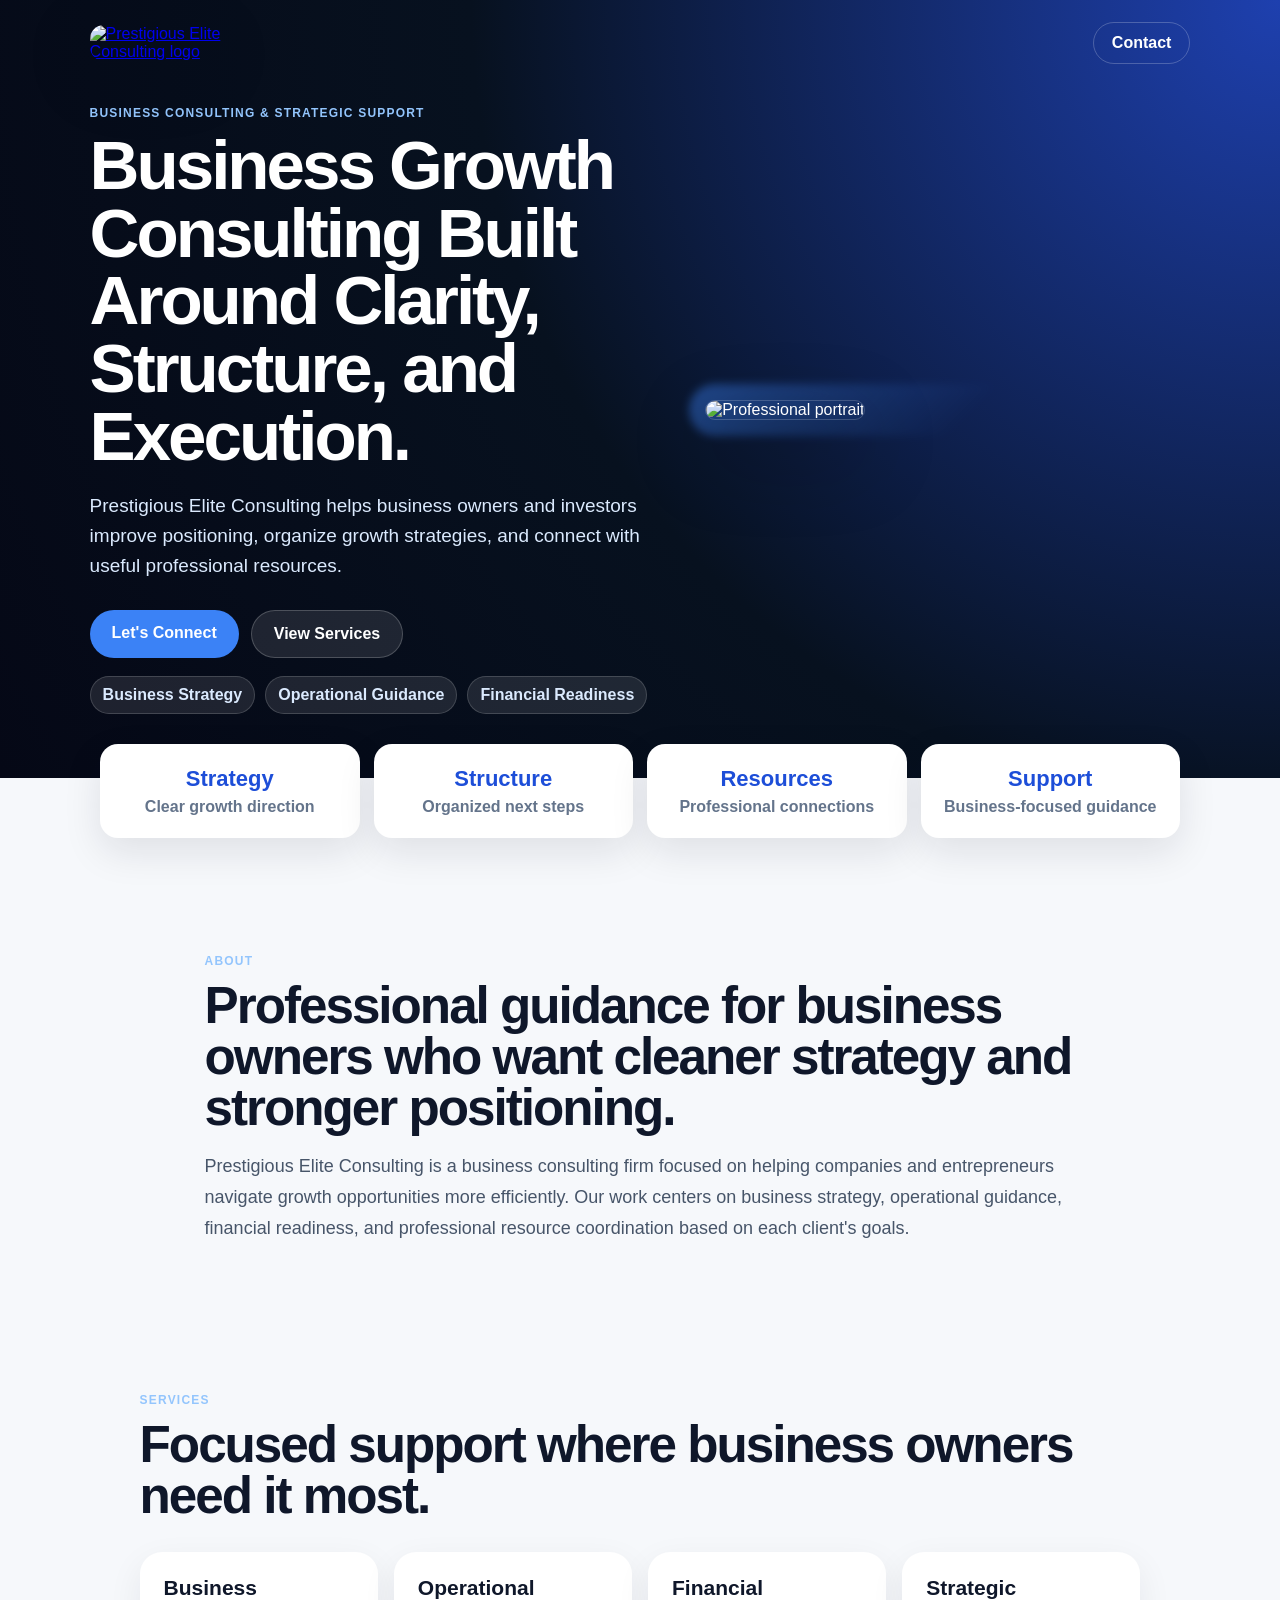
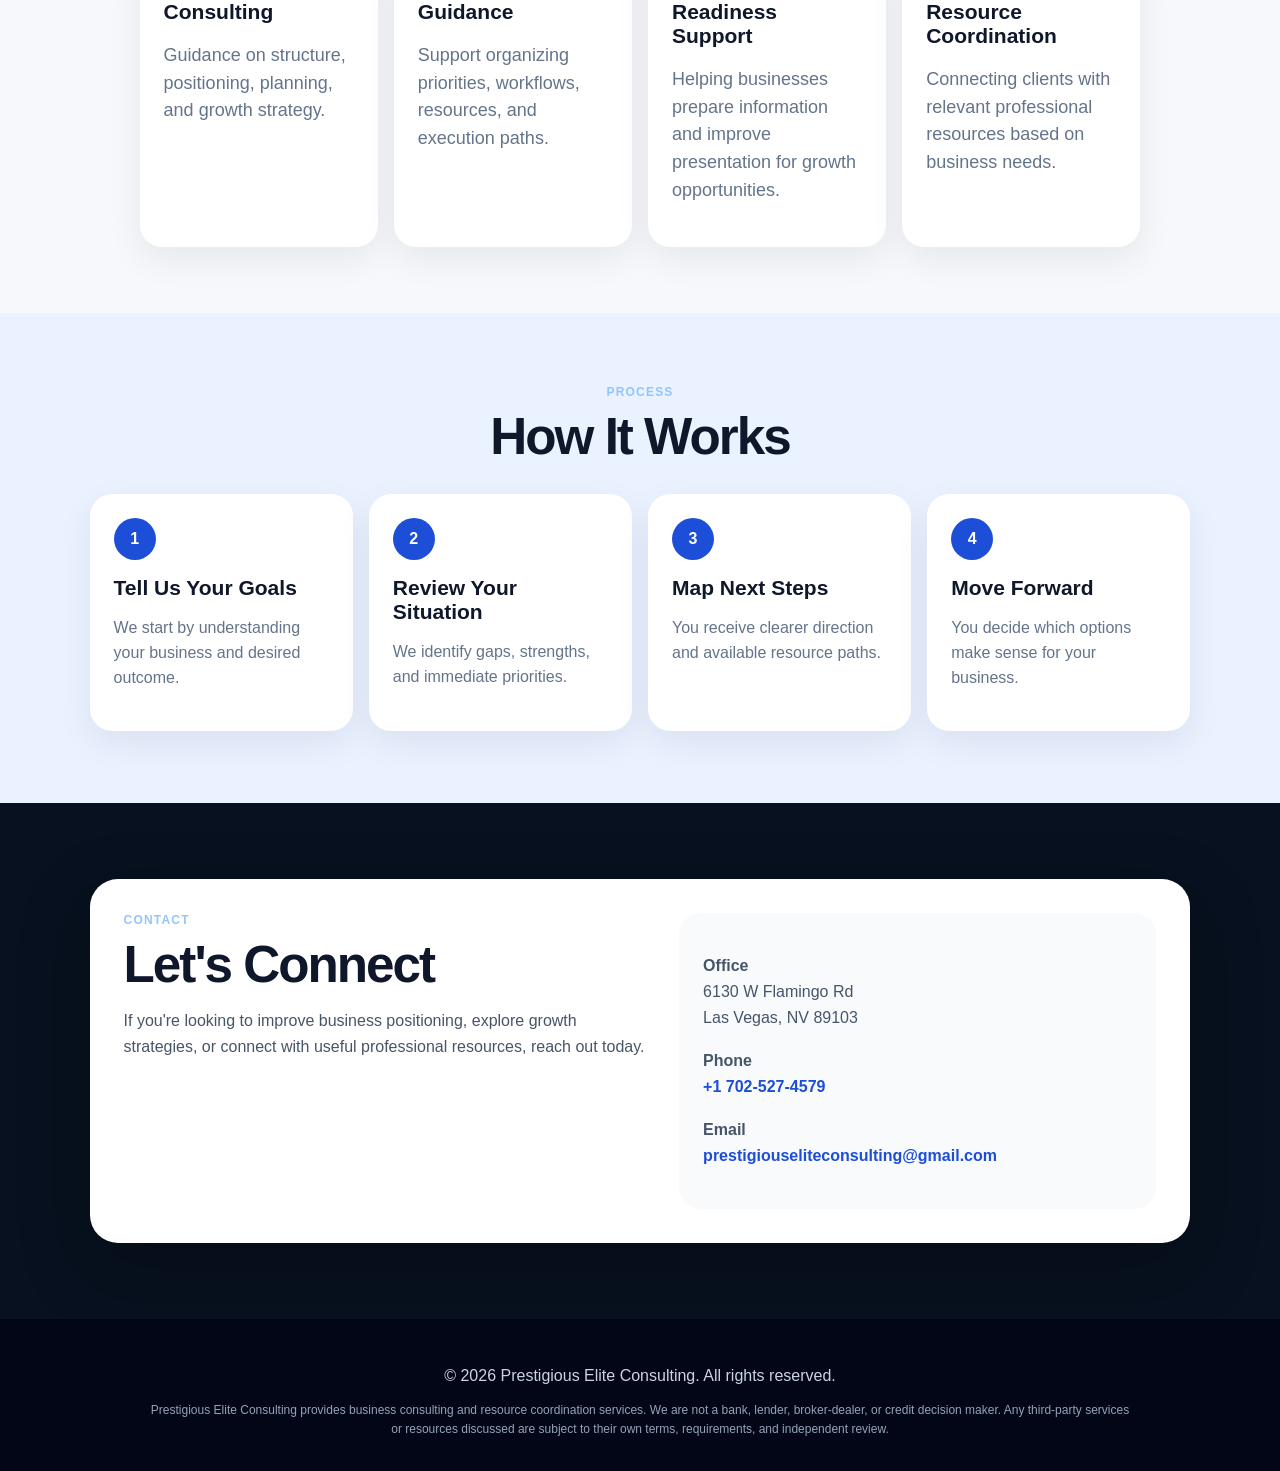
==== index.html @ 942ed00b "website content" ====
<!DOCTYPE html>
<html lang="en"><head><meta charset="UTF-8"><meta name="viewport" content="width=device-width, initial-scale=1.0">
<title>Prestigious Elite Consulting | Business Growth Consulting</title>
<meta name="description" content="Prestigious Elite Consulting helps business owners and investors improve positioning, organize growth strategies, and move forward with clarity.">
<link rel="stylesheet" href="styles.css"><link rel="icon" type="image/png" sizes="32x32" href="/assets/favicon-32x32.png"><link rel="shortcut icon" href="/assets/favicon.png"><link rel="apple-touch-icon" sizes="180x180" href="/assets/apple-touch-icon.png">
<meta property="og:title" content="Prestigious Elite Consulting"><meta property="og:description" content="Business growth consulting focused on strategy, structure, and operational clarity."><meta property="og:image" content="https://prestigiouseliteconsulting.com/assets/social-preview.png"><meta property="og:image:secure_url" content="https://prestigiouseliteconsulting.com/assets/social-preview.png"><meta property="og:image:width" content="1200"><meta property="og:image:height" content="630"><meta property="og:url" content="https://prestigiouseliteconsulting.com/"><meta property="og:type" content="website">
<meta name="twitter:card" content="summary_large_image"><meta name="twitter:title" content="Prestigious Elite Consulting"><meta name="twitter:description" content="Business growth consulting focused on strategy, structure, and operational clarity."><meta name="twitter:image" content="https://prestigiouseliteconsulting.com/assets/social-preview.png">
</head><body>
<header class="hero"><nav class="nav"><a href="/" class="brand"><img src="assets/logo.png" alt="Prestigious Elite Consulting logo"></a><a class="nav-link" href="#contact">Contact</a></nav>
<section class="hero-grid"><div class="hero-copy"><div class="eyebrow">Business Consulting & Strategic Support</div><h1>Business Growth Consulting Built Around Clarity, Structure, and Execution.</h1><p class="subhead">Prestigious Elite Consulting helps business owners and investors improve positioning, organize growth strategies, and connect with useful professional resources.</p><div class="hero-actions"><a href="#contact" class="primary-btn">Let's Connect</a><a href="#services" class="secondary-btn">View Services</a></div><div class="trust-row"><span>Business Strategy</span><span>Operational Guidance</span><span>Financial Readiness</span></div></div><div class="hero-photo-wrap"><img src="assets/founder-photo.jpg" alt="Professional portrait"></div></section></header>
<section class="credibility"><div><strong>Strategy</strong><span>Clear growth direction</span></div><div><strong>Structure</strong><span>Organized next steps</span></div><div><strong>Resources</strong><span>Professional connections</span></div><div><strong>Support</strong><span>Business-focused guidance</span></div></section>
<section class="section about" id="about"><div class="section-kicker">About</div><h2>Professional guidance for business owners who want cleaner strategy and stronger positioning.</h2><p>Prestigious Elite Consulting is a business consulting firm focused on helping companies and entrepreneurs navigate growth opportunities more efficiently. Our work centers on business strategy, operational guidance, financial readiness, and professional resource coordination based on each client's goals.</p></section>
<section class="section services" id="services"><div class="section-kicker">Services</div><h2>Focused support where business owners need it most.</h2><div class="service-grid"><div class="service-card"><h3>Business Consulting</h3><p>Guidance on structure, positioning, planning, and growth strategy.</p></div><div class="service-card"><h3>Operational Guidance</h3><p>Support organizing priorities, workflows, resources, and execution paths.</p></div><div class="service-card"><h3>Financial Readiness Support</h3><p>Helping businesses prepare information and improve presentation for growth opportunities.</p></div><div class="service-card"><h3>Strategic Resource Coordination</h3><p>Connecting clients with relevant professional resources based on business needs.</p></div></div></section>
<section class="process"><div class="section-kicker">Process</div><h2>How It Works</h2><div class="steps"><div><span>1</span><h3>Tell Us Your Goals</h3><p>We start by understanding your business and desired outcome.</p></div><div><span>2</span><h3>Review Your Situation</h3><p>We identify gaps, strengths, and immediate priorities.</p></div><div><span>3</span><h3>Map Next Steps</h3><p>You receive clearer direction and available resource paths.</p></div><div><span>4</span><h3>Move Forward</h3><p>You decide which options make sense for your business.</p></div></div></section>
<section class="contact" id="contact"><div class="contact-card"><div><div class="section-kicker">Contact</div><h2>Let's Connect</h2><p>If you're looking to improve business positioning, explore growth strategies, or connect with useful professional resources, reach out today.</p></div><div class="contact-details"><p><strong>Office</strong><br>6130 W Flamingo Rd<br>Las Vegas, NV 89103</p><p><strong>Phone</strong><br><a href="tel:+17025274579">+1 702-527-4579</a></p><p><strong>Email</strong><br><a href="mailto:prestigiouseliteconsulting@gmail.com">prestigiouseliteconsulting@gmail.com</a></p></div></div></section>
<footer><p>© 2026 Prestigious Elite Consulting. All rights reserved.</p><p class="legal">Prestigious Elite Consulting provides business consulting and resource coordination services. We are not a bank, lender, broker-dealer, or credit decision maker. Any third-party services or resources discussed are subject to their own terms, requirements, and independent review.</p></footer>
</body></html>
---- styles.css ----
*{box-sizing:border-box}html{scroll-behavior:smooth}body{margin:0;font-family:Inter,Arial,sans-serif;background:#f6f8fb;color:#0f172a}.hero{background:radial-gradient(circle at top right,#1e40af,#07111f 54%,#050816);color:white;padding:22px 7% 64px}.nav{display:flex;justify-content:space-between;align-items:center;margin-bottom:42px}.brand img{width:190px;max-width:62vw;display:block;border-radius:14px;filter:drop-shadow(0 16px 34px rgba(0,0,0,.35))}.nav-link{color:white;text-decoration:none;border:1px solid rgba(255,255,255,.22);padding:11px 18px;border-radius:999px;font-weight:800}.hero-grid{display:grid;grid-template-columns:1.08fr .92fr;gap:46px;align-items:center;max-width:1180px;margin:0 auto}.eyebrow,.section-kicker{color:#93c5fd;text-transform:uppercase;letter-spacing:1.2px;font-size:12px;font-weight:900;margin-bottom:12px}h1{font-size:clamp(42px,5.4vw,72px);line-height:.98;letter-spacing:-3px;margin:0 0 20px}.subhead{font-size:19px;line-height:1.6;color:#dbeafe;max-width:720px}.hero-actions{display:flex;gap:12px;flex-wrap:wrap;margin:28px 0 18px}.primary-btn,.secondary-btn{display:inline-block;text-decoration:none;font-weight:900;padding:14px 22px;border-radius:999px}.primary-btn{background:#3b82f6;color:white}.secondary-btn{background:rgba(255,255,255,.1);color:white;border:1px solid rgba(255,255,255,.2)}.trust-row{display:flex;flex-wrap:wrap;gap:10px}.trust-row span{background:rgba(255,255,255,.1);border:1px solid rgba(255,255,255,.16);padding:9px 12px;border-radius:999px;font-weight:800;color:#dbeafe}.hero-photo-wrap{position:relative}.hero-photo-wrap:before{content:"";position:absolute;inset:-16px;background:linear-gradient(135deg,#3b82f6,transparent 55%);border-radius:34px;opacity:.45;filter:blur(4px)}.hero-photo-wrap img{position:relative;width:100%;border-radius:28px;box-shadow:0 30px 80px rgba(0,0,0,.42);border:1px solid rgba(255,255,255,.18)}.credibility{max-width:1120px;margin:-34px auto 50px;padding:0 20px;display:grid;grid-template-columns:repeat(4,1fr);gap:14px}.credibility div{background:white;border-radius:18px;padding:22px;text-align:center;box-shadow:0 14px 38px rgba(15,23,42,.1)}.credibility strong{display:block;font-size:22px;color:#1d4ed8}.credibility span{display:block;margin-top:6px;color:#64748b;font-weight:700}.section{max-width:1050px;margin:0 auto;padding:66px 7%}.section h2,.process h2,.contact h2{font-size:clamp(34px,4vw,54px);line-height:1;letter-spacing:-2px;margin:0 0 18px;color:#0f172a}.section p{font-size:18px;line-height:1.7;color:#475569}.services{max-width:1180px}.service-grid{display:grid;grid-template-columns:repeat(4,1fr);gap:16px;margin-top:30px}.service-card,.steps div{background:white;border-radius:22px;padding:24px;box-shadow:0 12px 35px rgba(15,23,42,.07)}.service-card h3,.steps h3{margin:0 0 10px;font-size:21px}.service-card p,.steps p{color:#64748b;line-height:1.55}.process{background:#eaf1ff;padding:72px 7%;text-align:center}.steps{display:grid;grid-template-columns:repeat(4,1fr);gap:16px;max-width:1180px;margin:32px auto 0;text-align:left}.steps span{display:grid;place-items:center;background:#1d4ed8;color:white;width:42px;height:42px;border-radius:999px;font-weight:900;margin-bottom:16px}.contact{padding:76px 7%;background:#07111f}.contact-card{max-width:1120px;margin:0 auto;background:white;border-radius:28px;padding:34px;display:grid;grid-template-columns:1.05fr .95fr;gap:28px;box-shadow:0 25px 70px rgba(0,0,0,.26)}.contact p{color:#475569;line-height:1.65}.contact a{color:#1d4ed8;font-weight:900;text-decoration:none}.contact-details{background:#f8fafc;border-radius:22px;padding:24px}footer{background:#020617;color:#cbd5e1;text-align:center;padding:32px 7%}.legal{max-width:980px;margin:10px auto 0;color:#94a3b8;font-size:12px;line-height:1.55}@media(max-width:900px){.hero{padding:16px 5% 42px}.nav{justify-content:center;margin-bottom:26px}.nav-link{display:none}.brand img{width:150px;margin:0 auto}.hero-grid{grid-template-columns:1fr;gap:28px}.hero-copy{text-align:center}h1{font-size:36px;letter-spacing:-1.5px}.subhead{font-size:16px;margin:0 auto}.hero-actions{justify-content:center}.primary-btn,.secondary-btn{width:100%;max-width:320px;text-align:center}.trust-row{justify-content:center}.hero-photo-wrap{max-width:420px;margin:0 auto}.credibility{grid-template-columns:1fr;margin:24px auto 20px}.service-grid,.steps,.contact-card{grid-template-columns:1fr}.section,.process,.contact{padding:48px 5%}.section h2,.process h2,.contact h2{font-size:32px;letter-spacing:-1px}}
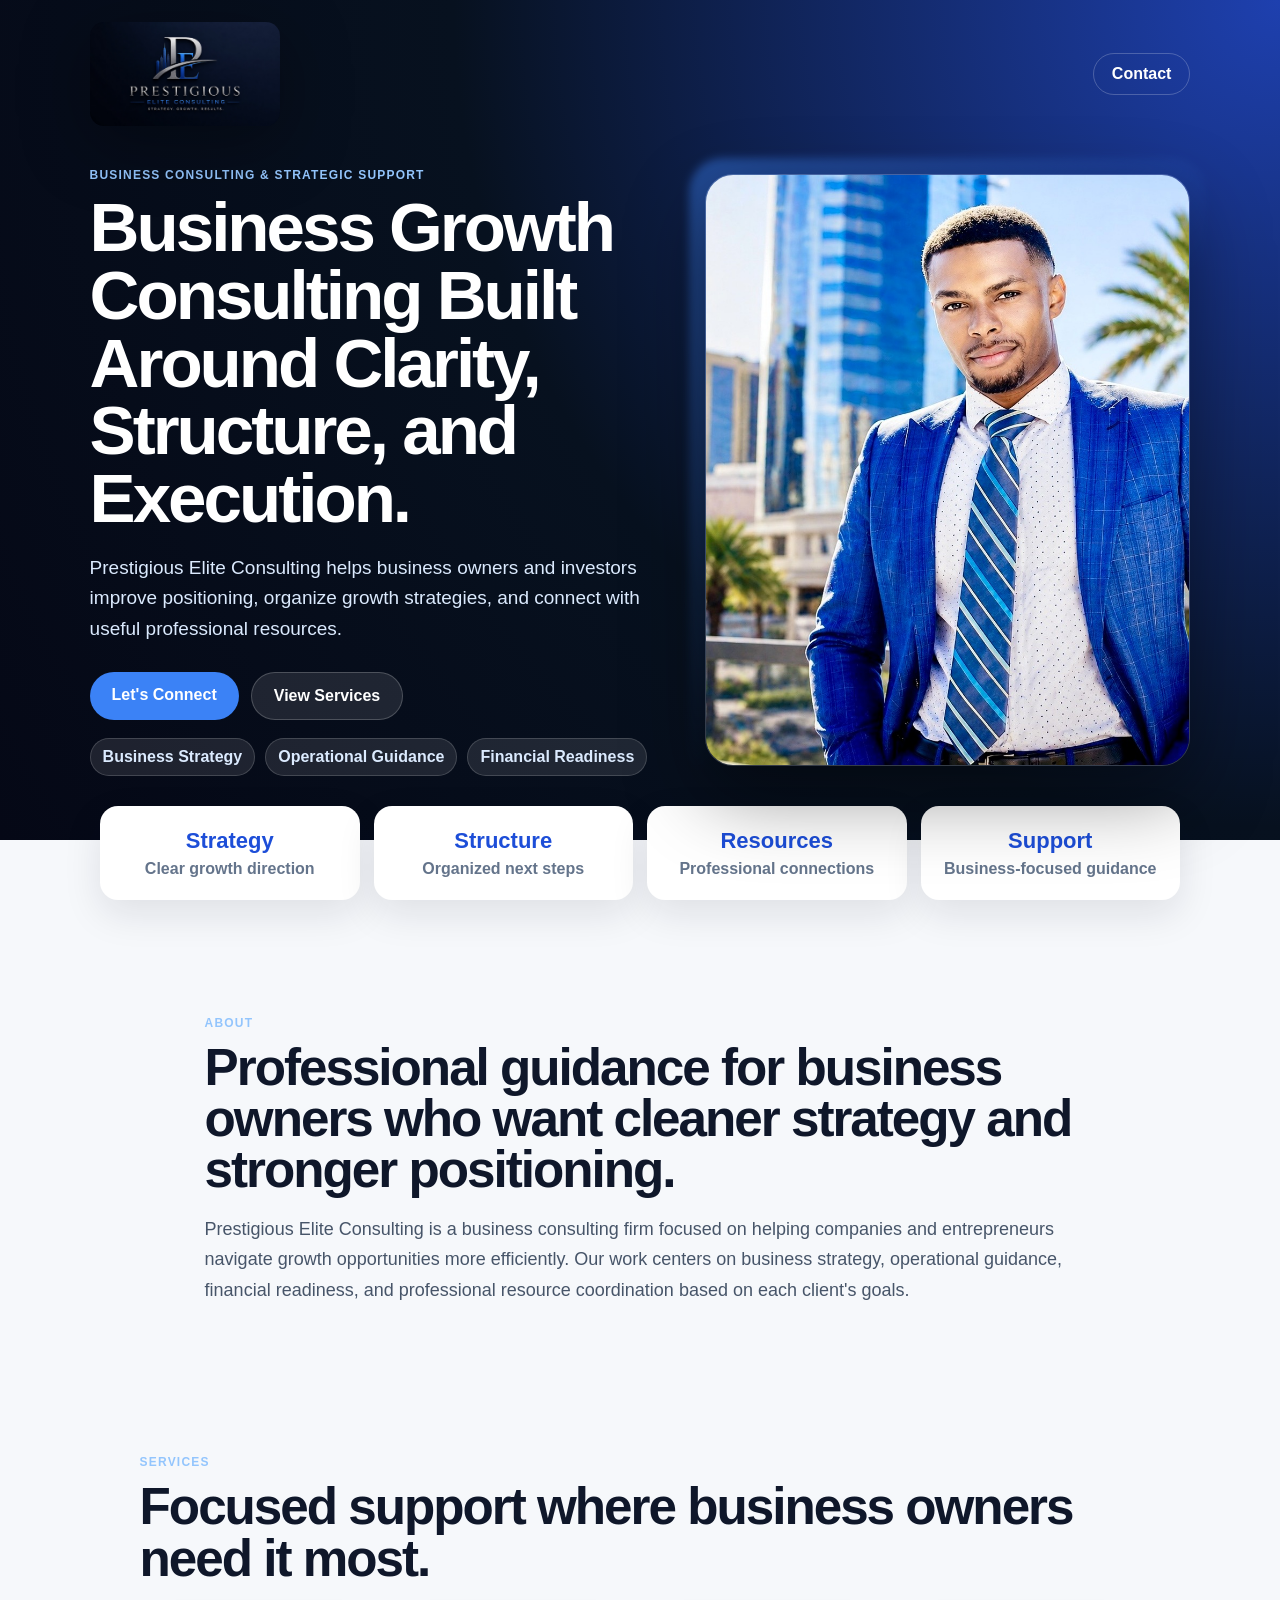
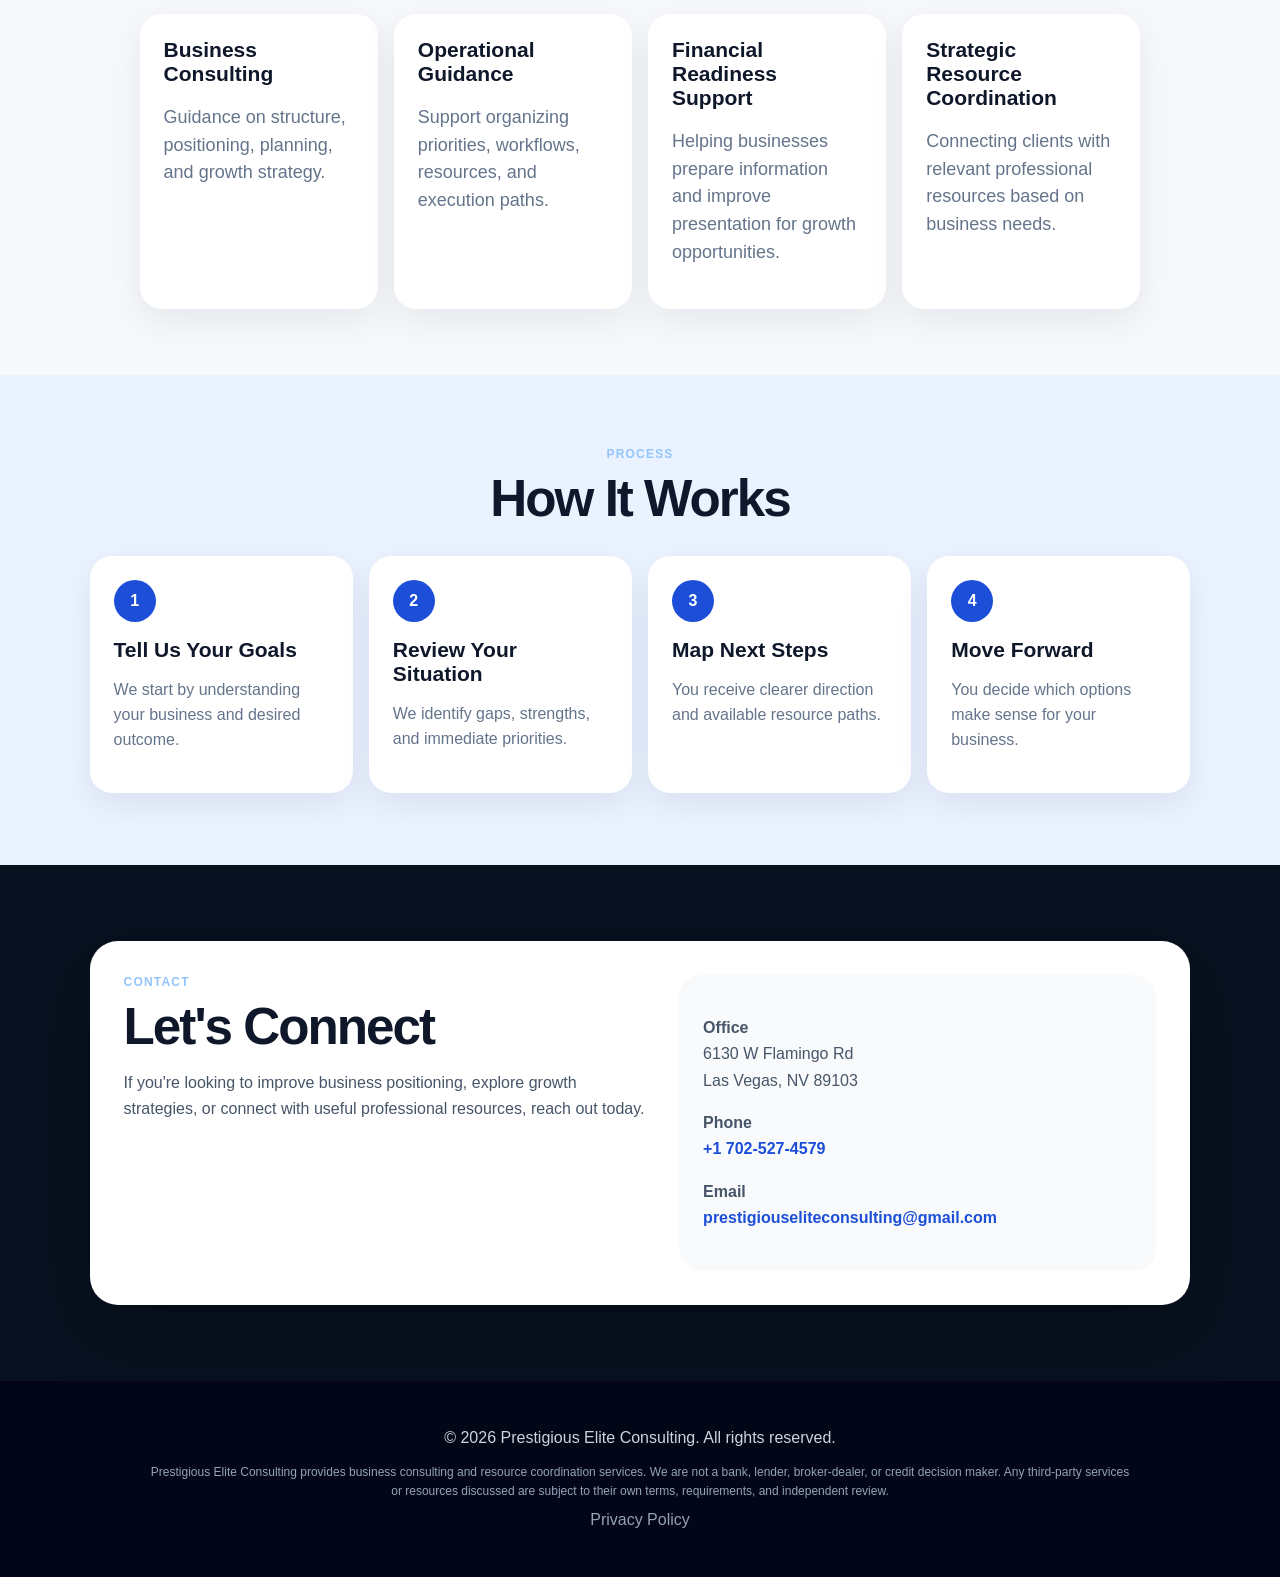
==== commit 0a975226: "Update index.html" ====
--- a/index.html
+++ b/index.html
@@ -13,5 +13,19 @@
 <section class="section services" id="services"><div class="section-kicker">Services</div><h2>Focused support where business owners need it most.</h2><div class="service-grid"><div class="service-card"><h3>Business Consulting</h3><p>Guidance on structure, positioning, planning, and growth strategy.</p></div><div class="service-card"><h3>Operational Guidance</h3><p>Support organizing priorities, workflows, resources, and execution paths.</p></div><div class="service-card"><h3>Financial Readiness Support</h3><p>Helping businesses prepare information and improve presentation for growth opportunities.</p></div><div class="service-card"><h3>Strategic Resource Coordination</h3><p>Connecting clients with relevant professional resources based on business needs.</p></div></div></section>
 <section class="process"><div class="section-kicker">Process</div><h2>How It Works</h2><div class="steps"><div><span>1</span><h3>Tell Us Your Goals</h3><p>We start by understanding your business and desired outcome.</p></div><div><span>2</span><h3>Review Your Situation</h3><p>We identify gaps, strengths, and immediate priorities.</p></div><div><span>3</span><h3>Map Next Steps</h3><p>You receive clearer direction and available resource paths.</p></div><div><span>4</span><h3>Move Forward</h3><p>You decide which options make sense for your business.</p></div></div></section>
 <section class="contact" id="contact"><div class="contact-card"><div><div class="section-kicker">Contact</div><h2>Let's Connect</h2><p>If you're looking to improve business positioning, explore growth strategies, or connect with useful professional resources, reach out today.</p></div><div class="contact-details"><p><strong>Office</strong><br>6130 W Flamingo Rd<br>Las Vegas, NV 89103</p><p><strong>Phone</strong><br><a href="tel:+17025274579">+1 702-527-4579</a></p><p><strong>Email</strong><br><a href="mailto:prestigiouseliteconsulting@gmail.com">prestigiouseliteconsulting@gmail.com</a></p></div></div></section>
-<footer><p>© 2026 Prestigious Elite Consulting. All rights reserved.</p><p class="legal">Prestigious Elite Consulting provides business consulting and resource coordination services. We are not a bank, lender, broker-dealer, or credit decision maker. Any third-party services or resources discussed are subject to their own terms, requirements, and independent review.</p></footer>
-</body></html>+<footer>
+  <p>© 2026 Prestigious Elite Consulting. All rights reserved.</p>
+
+  <p class="legal">
+    Prestigious Elite Consulting provides business consulting and resource coordination services. 
+    We are not a bank, lender, broker-dealer, or credit decision maker. 
+    Any third-party services or resources discussed are subject to their own terms, 
+    requirements, and independent review.
+  </p>
+
+  <p style="margin-top:10px;">
+    <a href="/privacy-policy.html" style="color:#94a3b8; text-decoration:none;">
+      Privacy Policy
+    </a>
+  </p>
+</footer>
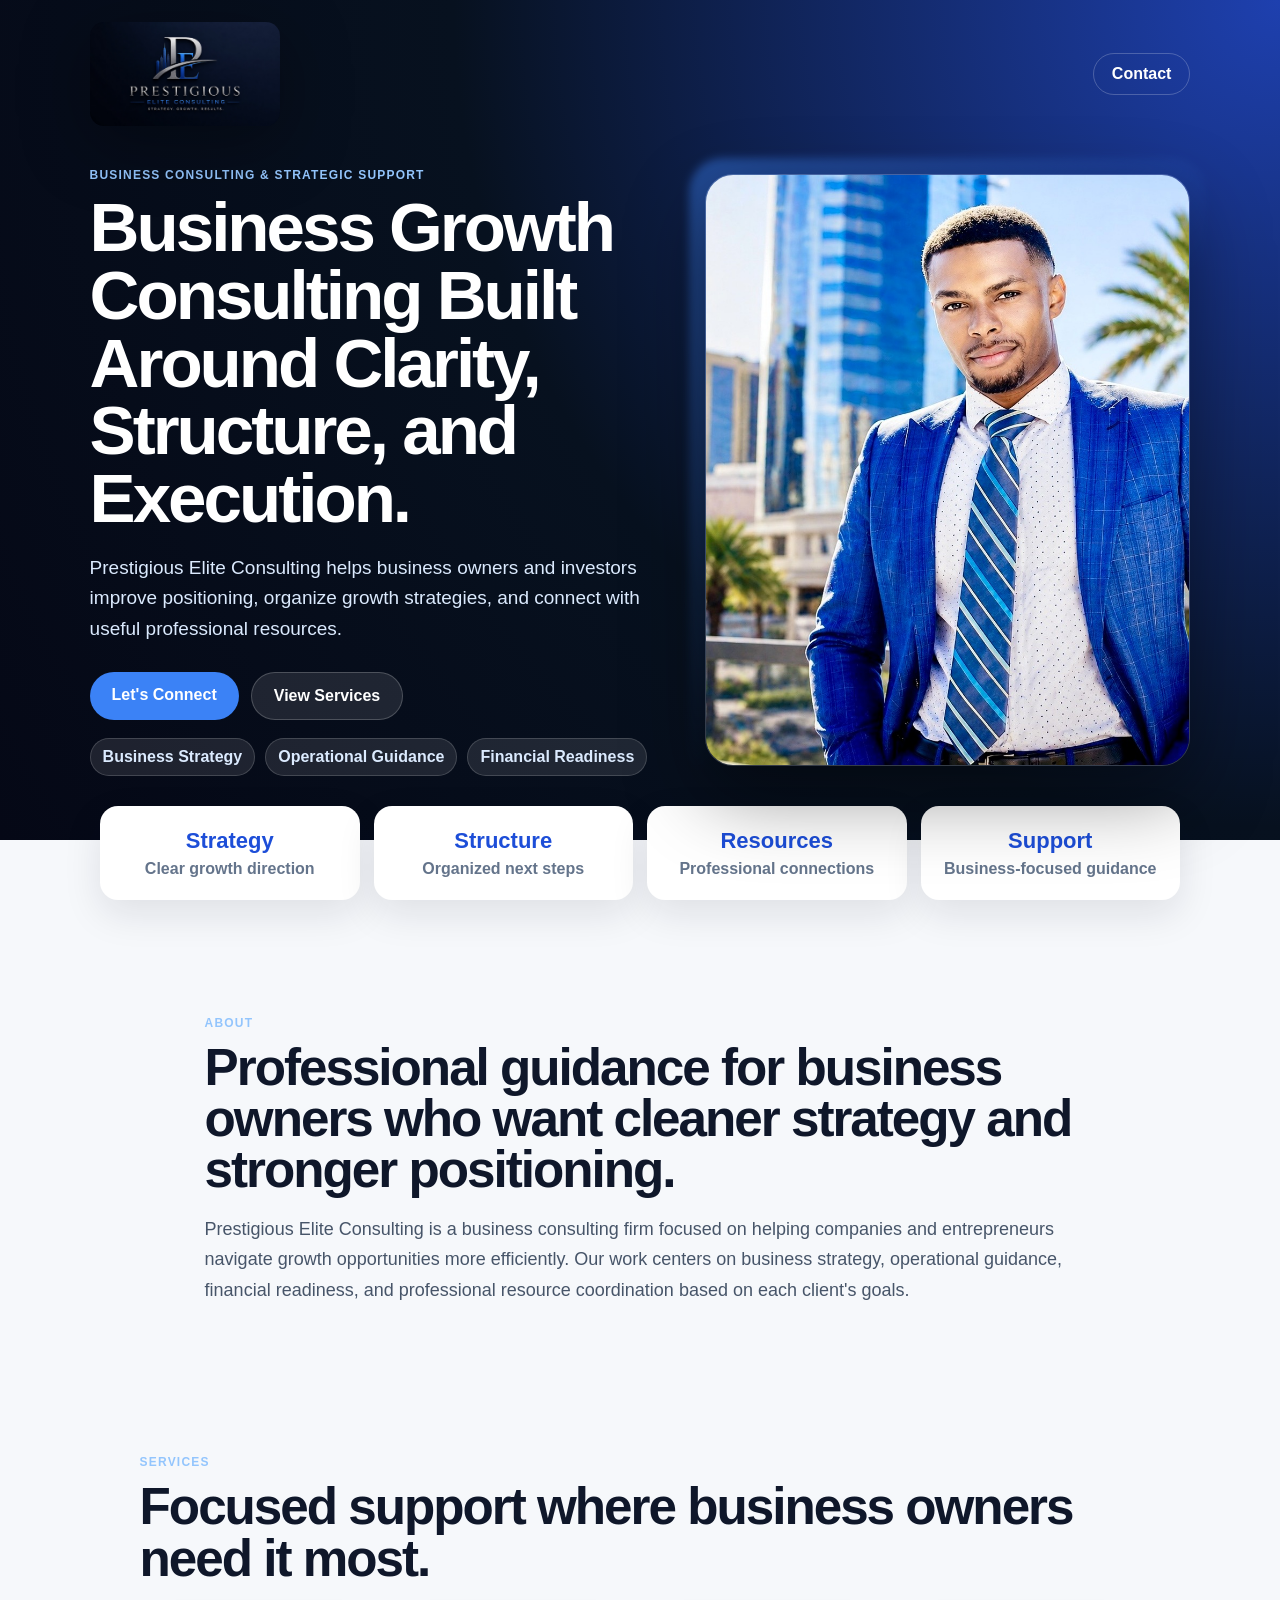
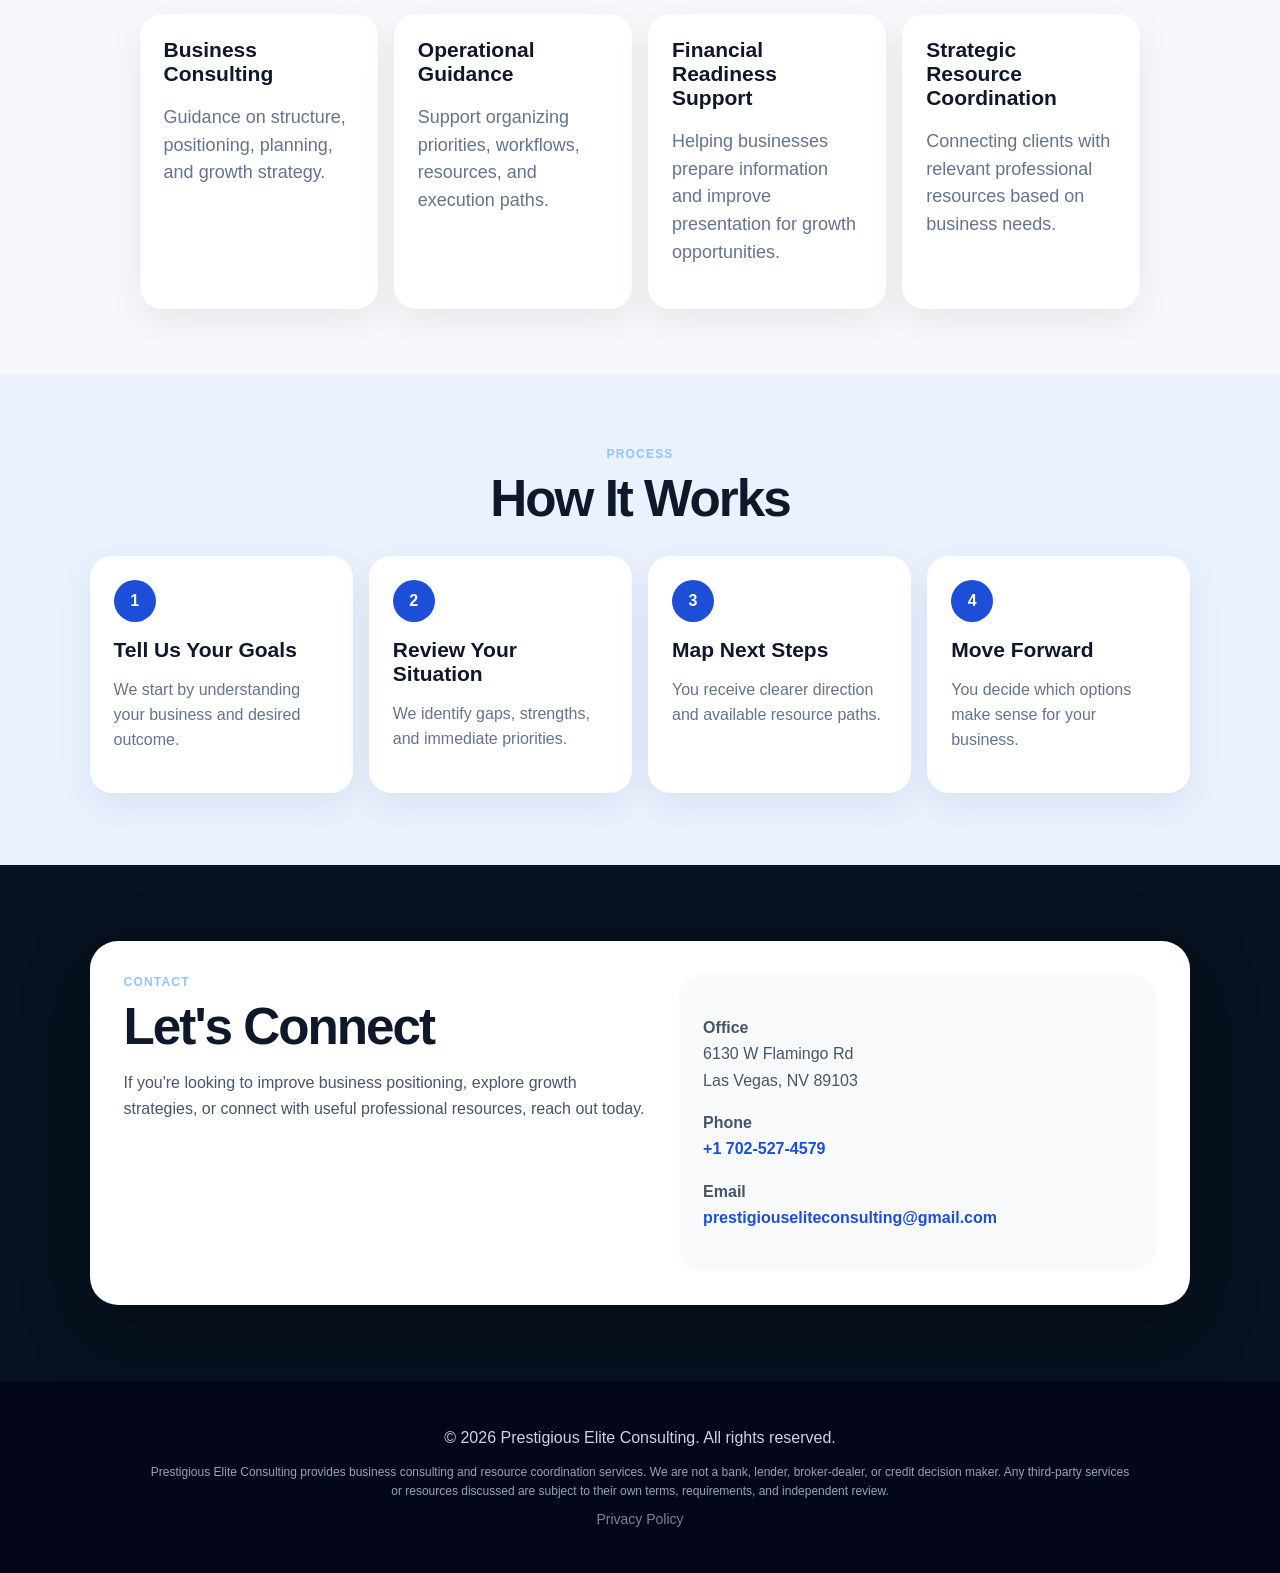
==== commit 23a5bd15: "Update index.html" ====
--- a/index.html
+++ b/index.html
@@ -1,31 +1,213 @@
 <!DOCTYPE html>
-<html lang="en"><head><meta charset="UTF-8"><meta name="viewport" content="width=device-width, initial-scale=1.0">
+<html lang="en">
+<head>
+<meta charset="UTF-8">
+<meta name="viewport" content="width=device-width, initial-scale=1.0">
+
 <title>Prestigious Elite Consulting | Business Growth Consulting</title>
+
 <meta name="description" content="Prestigious Elite Consulting helps business owners and investors improve positioning, organize growth strategies, and move forward with clarity.">
-<link rel="stylesheet" href="styles.css"><link rel="icon" type="image/png" sizes="32x32" href="/assets/favicon-32x32.png"><link rel="shortcut icon" href="/assets/favicon.png"><link rel="apple-touch-icon" sizes="180x180" href="/assets/apple-touch-icon.png">
-<meta property="og:title" content="Prestigious Elite Consulting"><meta property="og:description" content="Business growth consulting focused on strategy, structure, and operational clarity."><meta property="og:image" content="https://prestigiouseliteconsulting.com/assets/social-preview.png"><meta property="og:image:secure_url" content="https://prestigiouseliteconsulting.com/assets/social-preview.png"><meta property="og:image:width" content="1200"><meta property="og:image:height" content="630"><meta property="og:url" content="https://prestigiouseliteconsulting.com/"><meta property="og:type" content="website">
-<meta name="twitter:card" content="summary_large_image"><meta name="twitter:title" content="Prestigious Elite Consulting"><meta name="twitter:description" content="Business growth consulting focused on strategy, structure, and operational clarity."><meta name="twitter:image" content="https://prestigiouseliteconsulting.com/assets/social-preview.png">
-</head><body>
-<header class="hero"><nav class="nav"><a href="/" class="brand"><img src="assets/logo.png" alt="Prestigious Elite Consulting logo"></a><a class="nav-link" href="#contact">Contact</a></nav>
-<section class="hero-grid"><div class="hero-copy"><div class="eyebrow">Business Consulting & Strategic Support</div><h1>Business Growth Consulting Built Around Clarity, Structure, and Execution.</h1><p class="subhead">Prestigious Elite Consulting helps business owners and investors improve positioning, organize growth strategies, and connect with useful professional resources.</p><div class="hero-actions"><a href="#contact" class="primary-btn">Let's Connect</a><a href="#services" class="secondary-btn">View Services</a></div><div class="trust-row"><span>Business Strategy</span><span>Operational Guidance</span><span>Financial Readiness</span></div></div><div class="hero-photo-wrap"><img src="assets/founder-photo.jpg" alt="Professional portrait"></div></section></header>
-<section class="credibility"><div><strong>Strategy</strong><span>Clear growth direction</span></div><div><strong>Structure</strong><span>Organized next steps</span></div><div><strong>Resources</strong><span>Professional connections</span></div><div><strong>Support</strong><span>Business-focused guidance</span></div></section>
-<section class="section about" id="about"><div class="section-kicker">About</div><h2>Professional guidance for business owners who want cleaner strategy and stronger positioning.</h2><p>Prestigious Elite Consulting is a business consulting firm focused on helping companies and entrepreneurs navigate growth opportunities more efficiently. Our work centers on business strategy, operational guidance, financial readiness, and professional resource coordination based on each client's goals.</p></section>
-<section class="section services" id="services"><div class="section-kicker">Services</div><h2>Focused support where business owners need it most.</h2><div class="service-grid"><div class="service-card"><h3>Business Consulting</h3><p>Guidance on structure, positioning, planning, and growth strategy.</p></div><div class="service-card"><h3>Operational Guidance</h3><p>Support organizing priorities, workflows, resources, and execution paths.</p></div><div class="service-card"><h3>Financial Readiness Support</h3><p>Helping businesses prepare information and improve presentation for growth opportunities.</p></div><div class="service-card"><h3>Strategic Resource Coordination</h3><p>Connecting clients with relevant professional resources based on business needs.</p></div></div></section>
-<section class="process"><div class="section-kicker">Process</div><h2>How It Works</h2><div class="steps"><div><span>1</span><h3>Tell Us Your Goals</h3><p>We start by understanding your business and desired outcome.</p></div><div><span>2</span><h3>Review Your Situation</h3><p>We identify gaps, strengths, and immediate priorities.</p></div><div><span>3</span><h3>Map Next Steps</h3><p>You receive clearer direction and available resource paths.</p></div><div><span>4</span><h3>Move Forward</h3><p>You decide which options make sense for your business.</p></div></div></section>
-<section class="contact" id="contact"><div class="contact-card"><div><div class="section-kicker">Contact</div><h2>Let's Connect</h2><p>If you're looking to improve business positioning, explore growth strategies, or connect with useful professional resources, reach out today.</p></div><div class="contact-details"><p><strong>Office</strong><br>6130 W Flamingo Rd<br>Las Vegas, NV 89103</p><p><strong>Phone</strong><br><a href="tel:+17025274579">+1 702-527-4579</a></p><p><strong>Email</strong><br><a href="mailto:prestigiouseliteconsulting@gmail.com">prestigiouseliteconsulting@gmail.com</a></p></div></div></section>
+
+<link rel="stylesheet" href="styles.css">
+
+<link rel="icon" type="image/png" sizes="32x32" href="/assets/favicon-32x32.png">
+<link rel="shortcut icon" href="/assets/favicon.png">
+<link rel="apple-touch-icon" sizes="180x180" href="/assets/apple-touch-icon.png">
+
+<meta property="og:title" content="Prestigious Elite Consulting">
+<meta property="og:description" content="Business growth consulting focused on strategy, structure, and operational clarity.">
+<meta property="og:image" content="https://prestigiouseliteconsulting.com/assets/social-preview.png">
+<meta property="og:image:secure_url" content="https://prestigiouseliteconsulting.com/assets/social-preview.png">
+<meta property="og:image:width" content="1200">
+<meta property="og:image:height" content="630">
+<meta property="og:url" content="https://prestigiouseliteconsulting.com/">
+<meta property="og:type" content="website">
+
+<meta name="twitter:card" content="summary_large_image">
+<meta name="twitter:title" content="Prestigious Elite Consulting">
+<meta name="twitter:description" content="Business growth consulting focused on strategy, structure, and operational clarity.">
+<meta name="twitter:image" content="https://prestigiouseliteconsulting.com/assets/social-preview.png">
+
+</head>
+
+<body>
+
+<header class="hero">
+
+<nav class="nav">
+<a href="/" class="brand">
+<img src="assets/logo.png" alt="Prestigious Elite Consulting logo">
+</a>
+<a class="nav-link" href="#contact">Contact</a>
+</nav>
+
+<section class="hero-grid">
+
+<div class="hero-copy">
+<div class="eyebrow">Business Consulting & Strategic Support</div>
+
+<h1>
+Business Growth Consulting Built Around Clarity, Structure, and Execution.
+</h1>
+
+<p class="subhead">
+Prestigious Elite Consulting helps business owners and investors improve positioning,
+organize growth strategies, and connect with useful professional resources.
+</p>
+
+<div class="hero-actions">
+<a href="#contact" class="primary-btn">Let's Connect</a>
+<a href="#services" class="secondary-btn">View Services</a>
+</div>
+
+<div class="trust-row">
+<span>Business Strategy</span>
+<span>Operational Guidance</span>
+<span>Financial Readiness</span>
+</div>
+</div>
+
+<div class="hero-photo-wrap">
+<img src="assets/founder-photo.jpg" alt="Professional portrait">
+</div>
+
+</section>
+</header>
+
+<section class="credibility">
+<div><strong>Strategy</strong><span>Clear growth direction</span></div>
+<div><strong>Structure</strong><span>Organized next steps</span></div>
+<div><strong>Resources</strong><span>Professional connections</span></div>
+<div><strong>Support</strong><span>Business-focused guidance</span></div>
+</section>
+
+<section class="section about" id="about">
+<div class="section-kicker">About</div>
+
+<h2>
+Professional guidance for business owners who want cleaner strategy and stronger positioning.
+</h2>
+
+<p>
+Prestigious Elite Consulting is a business consulting firm focused on helping companies
+and entrepreneurs navigate growth opportunities more efficiently. Our work centers on
+business strategy, operational guidance, financial readiness, and professional resource
+coordination based on each client's goals.
+</p>
+</section>
+
+<section class="section services" id="services">
+<div class="section-kicker">Services</div>
+
+<h2>Focused support where business owners need it most.</h2>
+
+<div class="service-grid">
+
+<div class="service-card">
+<h3>Business Consulting</h3>
+<p>Guidance on structure, positioning, planning, and growth strategy.</p>
+</div>
+
+<div class="service-card">
+<h3>Operational Guidance</h3>
+<p>Support organizing priorities, workflows, resources, and execution paths.</p>
+</div>
+
+<div class="service-card">
+<h3>Financial Readiness Support</h3>
+<p>Helping businesses prepare information and improve presentation for growth opportunities.</p>
+</div>
+
+<div class="service-card">
+<h3>Strategic Resource Coordination</h3>
+<p>Connecting clients with relevant professional resources based on business needs.</p>
+</div>
+
+</div>
+</section>
+
+<section class="process">
+<div class="section-kicker">Process</div>
+
+<h2>How It Works</h2>
+
+<div class="steps">
+
+<div>
+<span>1</span>
+<h3>Tell Us Your Goals</h3>
+<p>We start by understanding your business and desired outcome.</p>
+</div>
+
+<div>
+<span>2</span>
+<h3>Review Your Situation</h3>
+<p>We identify gaps, strengths, and immediate priorities.</p>
+</div>
+
+<div>
+<span>3</span>
+<h3>Map Next Steps</h3>
+<p>You receive clearer direction and available resource paths.</p>
+</div>
+
+<div>
+<span>4</span>
+<h3>Move Forward</h3>
+<p>You decide which options make sense for your business.</p>
+</div>
+
+</div>
+</section>
+
+<section class="contact" id="contact">
+<div class="contact-card">
+
+<div>
+<div class="section-kicker">Contact</div>
+<h2>Let's Connect</h2>
+
+<p>
+If you're looking to improve business positioning, explore growth strategies,
+or connect with useful professional resources, reach out today.
+</p>
+</div>
+
+<div class="contact-details">
+<p><strong>Office</strong><br>6130 W Flamingo Rd<br>Las Vegas, NV 89103</p>
+
+<p><strong>Phone</strong><br>
+<a href="tel:+17025274579">+1 702-527-4579</a>
+</p>
+
+<p><strong>Email</strong><br>
+<a href="mailto:prestigiouseliteconsulting@gmail.com">
+prestigiouseliteconsulting@gmail.com
+</a>
+</p>
+</div>
+
+</div>
+</section>
+
 <footer>
-  <p>© 2026 Prestigious Elite Consulting. All rights reserved.</p>
-
-  <p class="legal">
-    Prestigious Elite Consulting provides business consulting and resource coordination services. 
-    We are not a bank, lender, broker-dealer, or credit decision maker. 
-    Any third-party services or resources discussed are subject to their own terms, 
-    requirements, and independent review.
-  </p>
-
-  <p style="margin-top:10px;">
-    <a href="/privacy-policy.html" style="color:#94a3b8; text-decoration:none;">
-      Privacy Policy
-    </a>
-  </p>
+
+<p>© 2026 Prestigious Elite Consulting. All rights reserved.</p>
+
+<p class="legal">
+Prestigious Elite Consulting provides business consulting and resource coordination services.
+We are not a bank, lender, broker-dealer, or credit decision maker.
+Any third-party services or resources discussed are subject to their own terms,
+requirements, and independent review.
+</p>
+
+<p style="margin-top:10px; font-size:14px; opacity:0.8;">
+<a href="/privacy-policy.html" style="color:#94a3b8; text-decoration:none;">
+Privacy Policy
+</a>
+</p>
+
 </footer>
+
+</body>
+</html>
